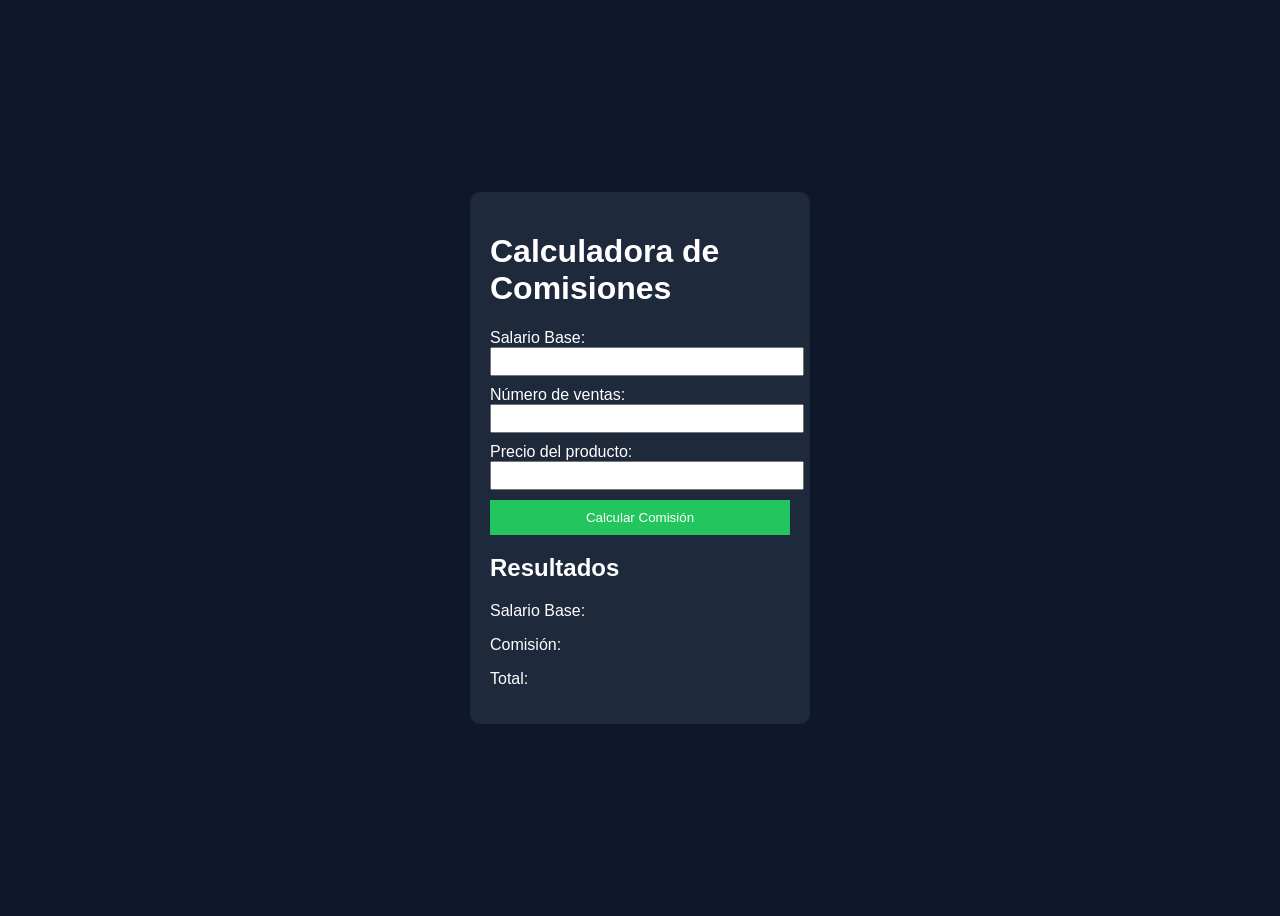
==== ventas.html @ e3e3b79d "primer commit" ====
<!DOCTYPE html>
<html lang="es">
<head>
    <meta charset="UTF-8">
    <title>Calculadora de Comisiones</title>
    <link rel="stylesheet" href="ventas.css">
    <script src="ventas.js"></script>
</head>
<body>

    <div class="contenedor">
        <h1>Calculadora de Comisiones</h1>

        <label>Salario Base:</label>
        <input type="text" id="txtSueldoBase">

        <label>Número de ventas:</label>
        <input type="text" id="txtVentas">

        <label>Precio del producto:</label>
        <input type="text" id="txtPrecio">

        <button>Calcular Comisión</button>

        <h2>Resultados</h2>
        <p>Salario Base: <span id="spSueldoBase"></span></p>
        <p>Comisión: <span id="spComision"></span></p>
        <p>Total: <span id="spTotal"></span></p>
    </div>

    
</body>
</html>
---- ventas.css ----
body {
    font-family: Arial;
    background-color: #0f172a;
    color: white;
    display: flex;
    justify-content: center;
    align-items: center;
    height: 100vh;
}

.contenedor {
    background-color: #1e293b;
    padding: 20px;
    border-radius: 10px;
    width: 300px;
}

input {
    width: 100%;
    margin-bottom: 10px;
    padding: 5px;
}

button {
    width: 100%;
    padding: 10px;
    background-color: #22c55e;
    border: none;
    color: white;
    cursor: pointer;
}

button:hover {
    background-color: #16a34a;
}
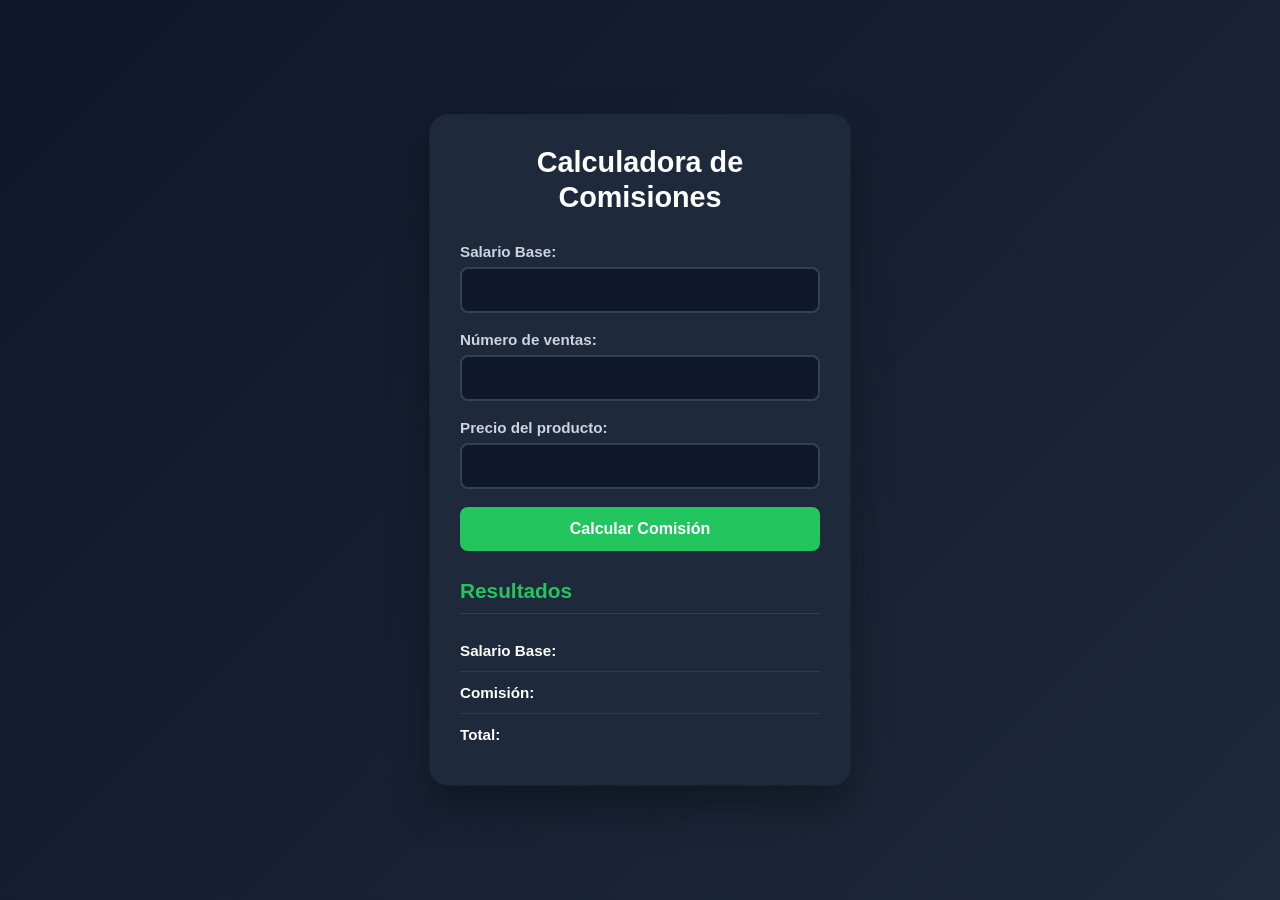
==== commit 1a2e8caf: "añadimos utilitario, agregamos el JS correspondiente y volvimos nuestra pagina responsive" ====
--- a/ventas.html
+++ b/ventas.html
@@ -1,14 +1,23 @@
 <!DOCTYPE html>
 <html lang="es">
+
 <head>
     <meta charset="UTF-8">
+
+    <meta name="viewport" content="width=device-width, initial-scale=1.0">
+
     <title>Calculadora de Comisiones</title>
+
     <link rel="stylesheet" href="ventas.css">
+
+    <script src="utilitarios.js"></script>
     <script src="ventas.js"></script>
 </head>
+
 <body>
 
     <div class="contenedor">
+
         <h1>Calculadora de Comisiones</h1>
 
         <label>Salario Base:</label>
@@ -20,14 +29,27 @@
         <label>Precio del producto:</label>
         <input type="text" id="txtPrecio">
 
-        <button>Calcular Comisión</button>
+        <button onclick="calcular()">Calcular Comisión</button>
 
         <h2>Resultados</h2>
-        <p>Salario Base: <span id="spSueldoBase"></span></p>
-        <p>Comisión: <span id="spComision"></span></p>
-        <p>Total: <span id="spTotal"></span></p>
+
+        <p>
+            <span>Salario Base:</span>
+            <span id="spSueldoBase"></span>
+        </p>
+
+        <p>
+            <span>Comisión:</span>
+            <span id="spComision"></span>
+        </p>
+
+        <p>
+            <span>Total:</span>
+            <span id="spTotal"></span>
+        </p>
+
     </div>
 
-    
 </body>
+
 </html>
--- a/ventas.css
+++ b/ventas.css
@@ -1,35 +1,319 @@
+/* =========================
+   CONFIGURACIÓN GENERAL
+========================= */
+
+* {
+    box-sizing: border-box;
+    margin: 0;
+    padding: 0;
+}
+
+html {
+    font-size: 16px;
+}
+
 body {
-    font-family: Arial;
-    background-color: #0f172a;
-    color: white;
+    font-family: Arial, Helvetica, sans-serif;
+    background: linear-gradient(135deg, #0f172a, #1e293b);
+    color: #ffffff;
+
+    min-height: 100vh;
+    width: 100%;
+
     display: flex;
     justify-content: center;
     align-items: center;
-    height: 100vh;
-}
+
+    padding: 20px;
+}
+
+
+/* =========================
+   CONTENEDOR PRINCIPAL
+========================= */
 
 .contenedor {
     background-color: #1e293b;
-    padding: 20px;
-    border-radius: 10px;
-    width: 300px;
-}
+
+    width: 100%;
+    max-width: 420px;
+
+    padding: 30px;
+
+    border-radius: 18px;
+
+    box-shadow:
+        0 20px 40px rgba(0, 0, 0, 0.35),
+        0 0 0 1px rgba(255, 255, 255, 0.05);
+}
+
+
+/* =========================
+   TÍTULOS
+========================= */
+
+h1 {
+    text-align: center;
+
+    font-size: 1.8rem;
+    line-height: 1.2;
+
+    margin-bottom: 28px;
+
+    color: #ffffff;
+}
+
+h2 {
+    font-size: 1.3rem;
+
+    margin-top: 28px;
+    margin-bottom: 16px;
+
+    color: #22c55e;
+
+    border-bottom: 1px solid rgba(255, 255, 255, 0.1);
+
+    padding-bottom: 10px;
+}
+
+
+/* =========================
+   ETIQUETAS
+========================= */
+
+label {
+    display: block;
+
+    font-size: 0.95rem;
+    font-weight: bold;
+
+    margin-bottom: 7px;
+
+    color: #cbd5e1;
+}
+
+
+/* =========================
+   CAMPOS DE TEXTO
+========================= */
 
 input {
+    display: block;
+
     width: 100%;
-    margin-bottom: 10px;
-    padding: 5px;
-}
+
+    padding: 12px 14px;
+
+    margin-bottom: 18px;
+
+    border: 2px solid #334155;
+    border-radius: 8px;
+
+    background-color: #0f172a;
+    color: #ffffff;
+
+    font-size: 1rem;
+
+    outline: none;
+
+    transition:
+        border-color 0.2s ease,
+        box-shadow 0.2s ease;
+}
+
+input:focus {
+    border-color: #22c55e;
+
+    box-shadow: 0 0 0 3px rgba(34, 197, 94, 0.15);
+}
+
+
+/* =========================
+   BOTÓN
+========================= */
 
 button {
+    display: block;
+
     width: 100%;
-    padding: 10px;
+
+    padding: 13px 16px;
+
+    margin-top: 5px;
+
     background-color: #22c55e;
+
     border: none;
-    color: white;
+    border-radius: 8px;
+
+    color: #ffffff;
+
+    font-size: 1rem;
+    font-weight: bold;
+
     cursor: pointer;
+
+    transition:
+        background-color 0.2s ease,
+        transform 0.2s ease,
+        box-shadow 0.2s ease;
 }
 
 button:hover {
     background-color: #16a34a;
+
+    transform: translateY(-2px);
+
+    box-shadow: 0 6px 15px rgba(34, 197, 94, 0.25);
+}
+
+button:active {
+    transform: translateY(0);
+}
+
+
+/* =========================
+   RESULTADOS
+========================= */
+
+p {
+    display: flex;
+    justify-content: space-between;
+    align-items: center;
+
+    gap: 15px;
+
+    padding: 12px 0;
+
+    border-bottom: 1px solid rgba(255, 255, 255, 0.08);
+
+    color: #cbd5e1;
+
+    font-size: 0.95rem;
+}
+
+p:last-child {
+    border-bottom: none;
+}
+
+p span {
+    color: #ffffff;
+
+    font-weight: bold;
+
+    text-align: right;
+}
+
+
+/* =========================
+   TABLETS
+========================= */
+
+@media (max-width: 768px) {
+
+    body {
+        padding: 25px;
+    }
+
+    .contenedor {
+        max-width: 500px;
+
+        padding: 28px;
+    }
+
+    h1 {
+        font-size: 1.7rem;
+    }
+}
+
+
+/* =========================
+   CELULARES
+========================= */
+
+@media (max-width: 480px) {
+
+    body {
+        padding: 15px;
+
+        align-items: flex-start;
+
+        padding-top: 25px;
+    }
+
+    .contenedor {
+        width: 100%;
+
+        padding: 22px 18px;
+
+        border-radius: 14px;
+    }
+
+    h1 {
+        font-size: 1.45rem;
+
+        margin-bottom: 23px;
+    }
+
+    h2 {
+        font-size: 1.2rem;
+
+        margin-top: 24px;
+    }
+
+    label {
+        font-size: 0.9rem;
+    }
+
+    input {
+        padding: 12px;
+
+        font-size: 1rem;
+
+        margin-bottom: 16px;
+    }
+
+    button {
+        padding: 13px;
+
+        font-size: 0.95rem;
+    }
+
+    p {
+        font-size: 0.9rem;
+
+        flex-direction: column;
+
+        align-items: flex-start;
+
+        gap: 5px;
+    }
+
+    p span {
+        text-align: left;
+    }
+}
+
+
+/* =========================
+   CELULARES MUY PEQUEÑOS
+========================= */
+
+@media (max-width: 350px) {
+
+    body {
+        padding: 10px;
+    }
+
+    .contenedor {
+        padding: 18px 14px;
+    }
+
+    h1 {
+        font-size: 1.3rem;
+    }
+
+    h2 {
+        font-size: 1.1rem;
+    }
 }
